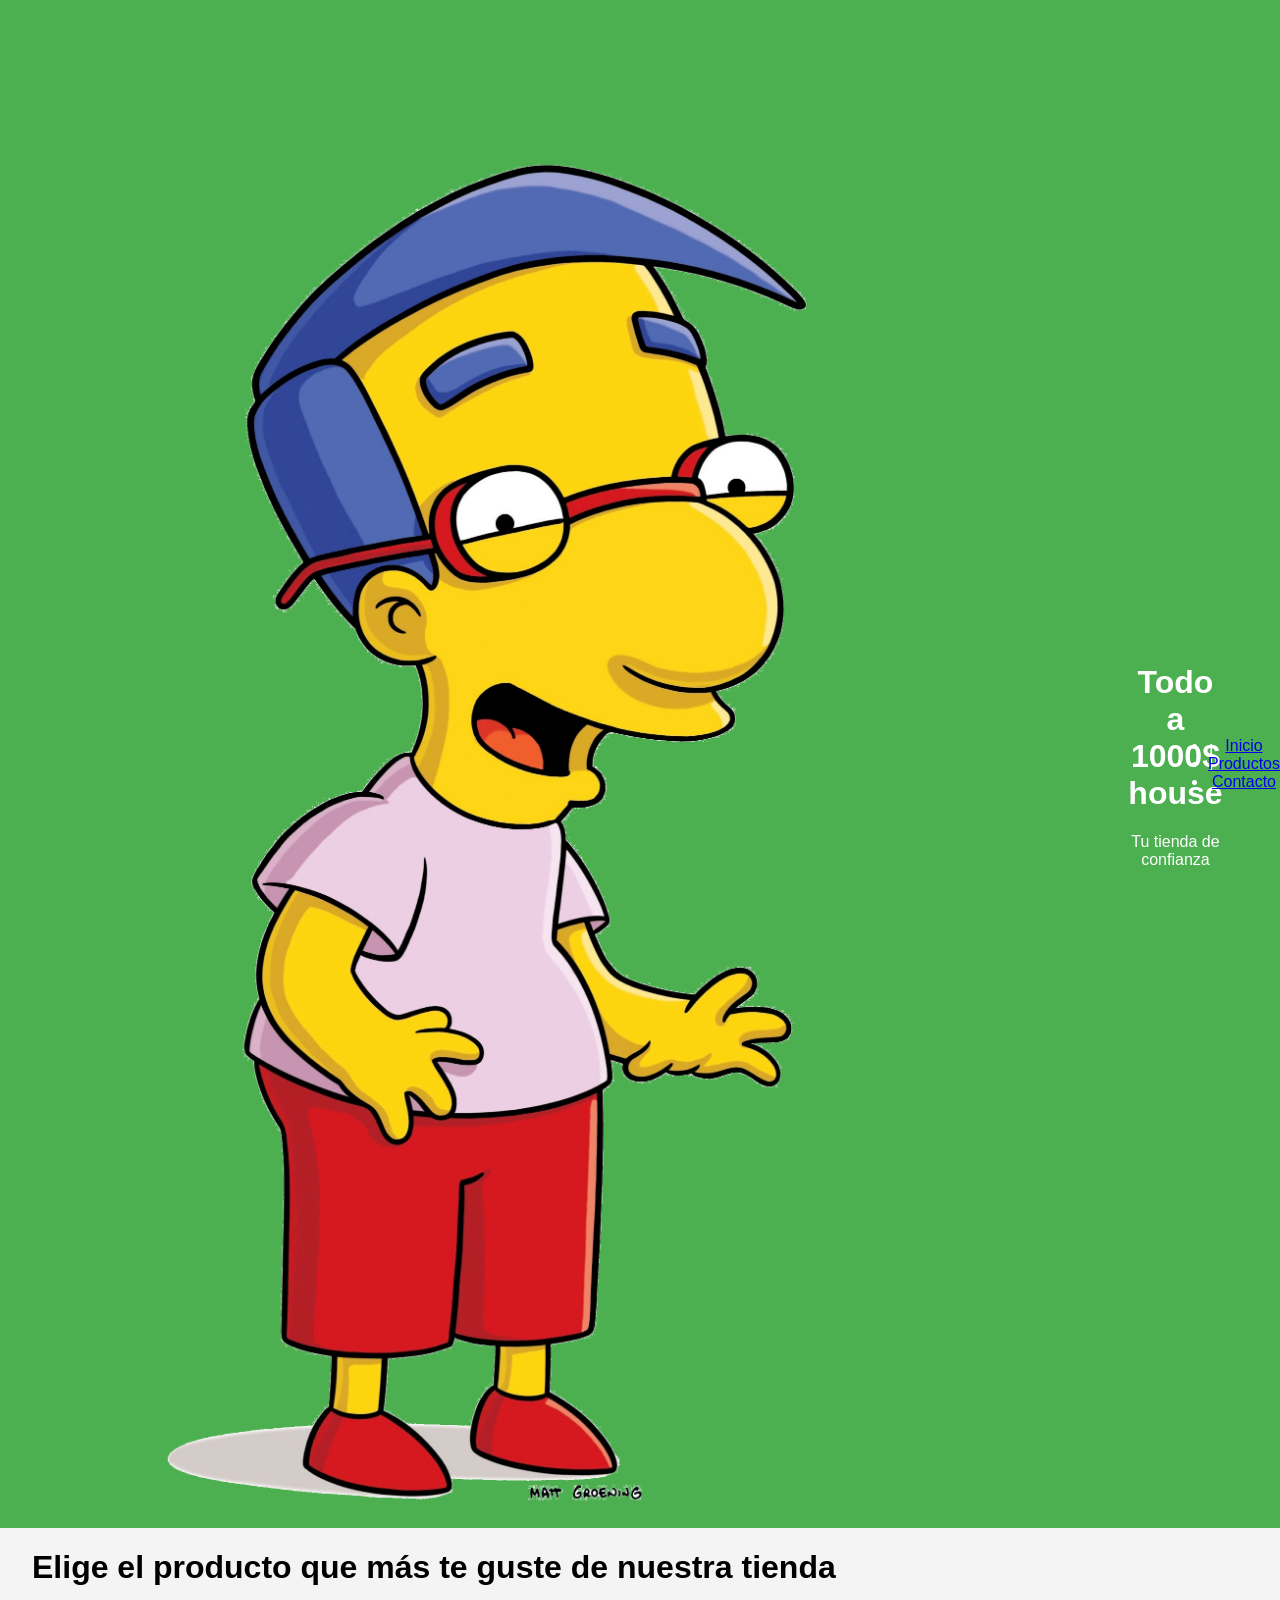
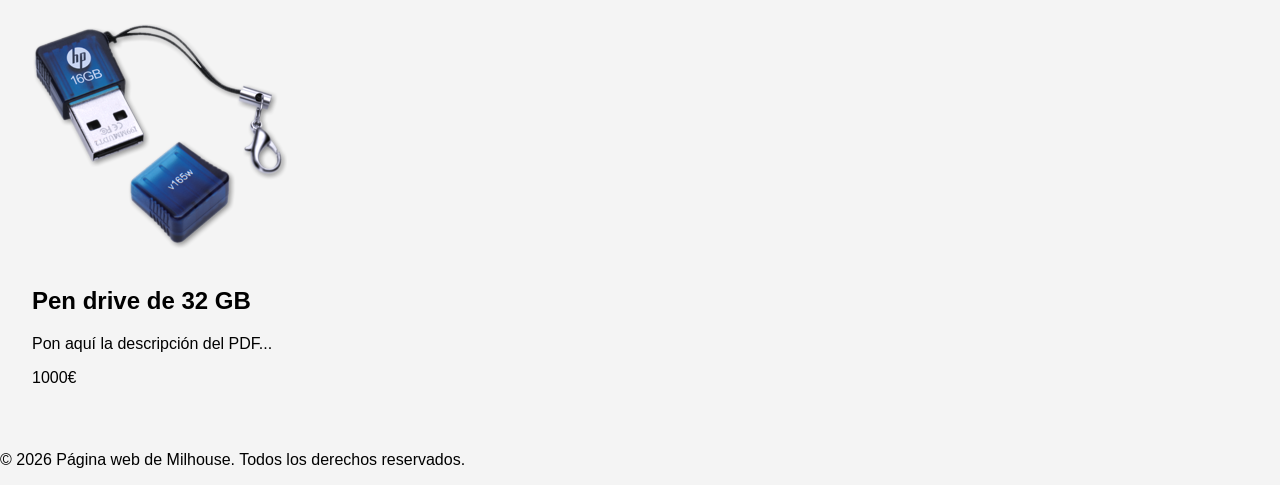
==== ejercicio 2- Tienda/index.html @ 8427919f "tienda" ====
<!DOCTYPE html>
<html lang="en">
<head>
    <meta charset="UTF-8">
    <meta name="viewport" content="width=device-width, initial-scale=1.0">
    <meta name="author" content="Rosendo Ramirez Zambrana">
    <link rel="stylesheet" href="index.css">
    <title>Mi Tienda Web</title>
</head>
<body>
     <header>
        <div class="cabecera-imagen">
            <img src="imagenes/milhouse.png" alt="Imagen de Milhouse">
            <div>
                <h1>Todo a 1000$ house</h1>
                <p>Tu tienda de confianza</p>
            </div>
        </div>
        <nav>
            <ul>
                <li><a href="#">Inicio</a></li>
                <li><a href="#">Productos</a></li>
                <li><a href="#">Contacto</a></li>
            </ul>
        </nav>
    </header>
   <main>
        <div class="contenedor-principal">
            <h1>Elige el producto que más te guste de nuestra tienda</h1>
            <div class="contenedor-tarjetas-productos">
                
                <!-- Copia y pega este bloque <div class="tarjeta"> 5 veces y rellena cada producto -->
                <div class="tarjeta">
                    <img src="imagenes/pendrive.png" alt="Pen drive">
                    <h2>Pen drive de 32 GB</h2>
                    <p class="descripcionproducto">Pon aquí la descripción del PDF...</p>
                    <p class="precio">1000€</p>
                </div>

            </div>
        </div>
    </main>

    <footer>
        <p>&copy; 2026 Página web de Milhouse. Todos los derechos reservados.</p>
    </footer>
</body>
</html>
---- ejercicio 2- Tienda/index.css ----
* {
box-sizing: border-box;

}
/*1. Estructura global y sticky footer */
body {
display: flex;
font-family: Arial, sans-serif;
background-color: #f4f4f4;
display: flex;
flex-direction: column;
min-height:100vh;
margin:0;

}
main{
flex: 1;
padding: 0 2rem 2rem 2rem;

}
/*2.cabecera y menu de navegacion*/

header{
display: flex;
text-align:center;
background-color: #4caf50;
color: white;
align-items: center;
}
.cabecera-imagen{
display: flex;
justify-content: center;
align-items: center;

}
.cabecera-imagen img{
width: 100%;
height: 100%;
margin-right: 15px;

}
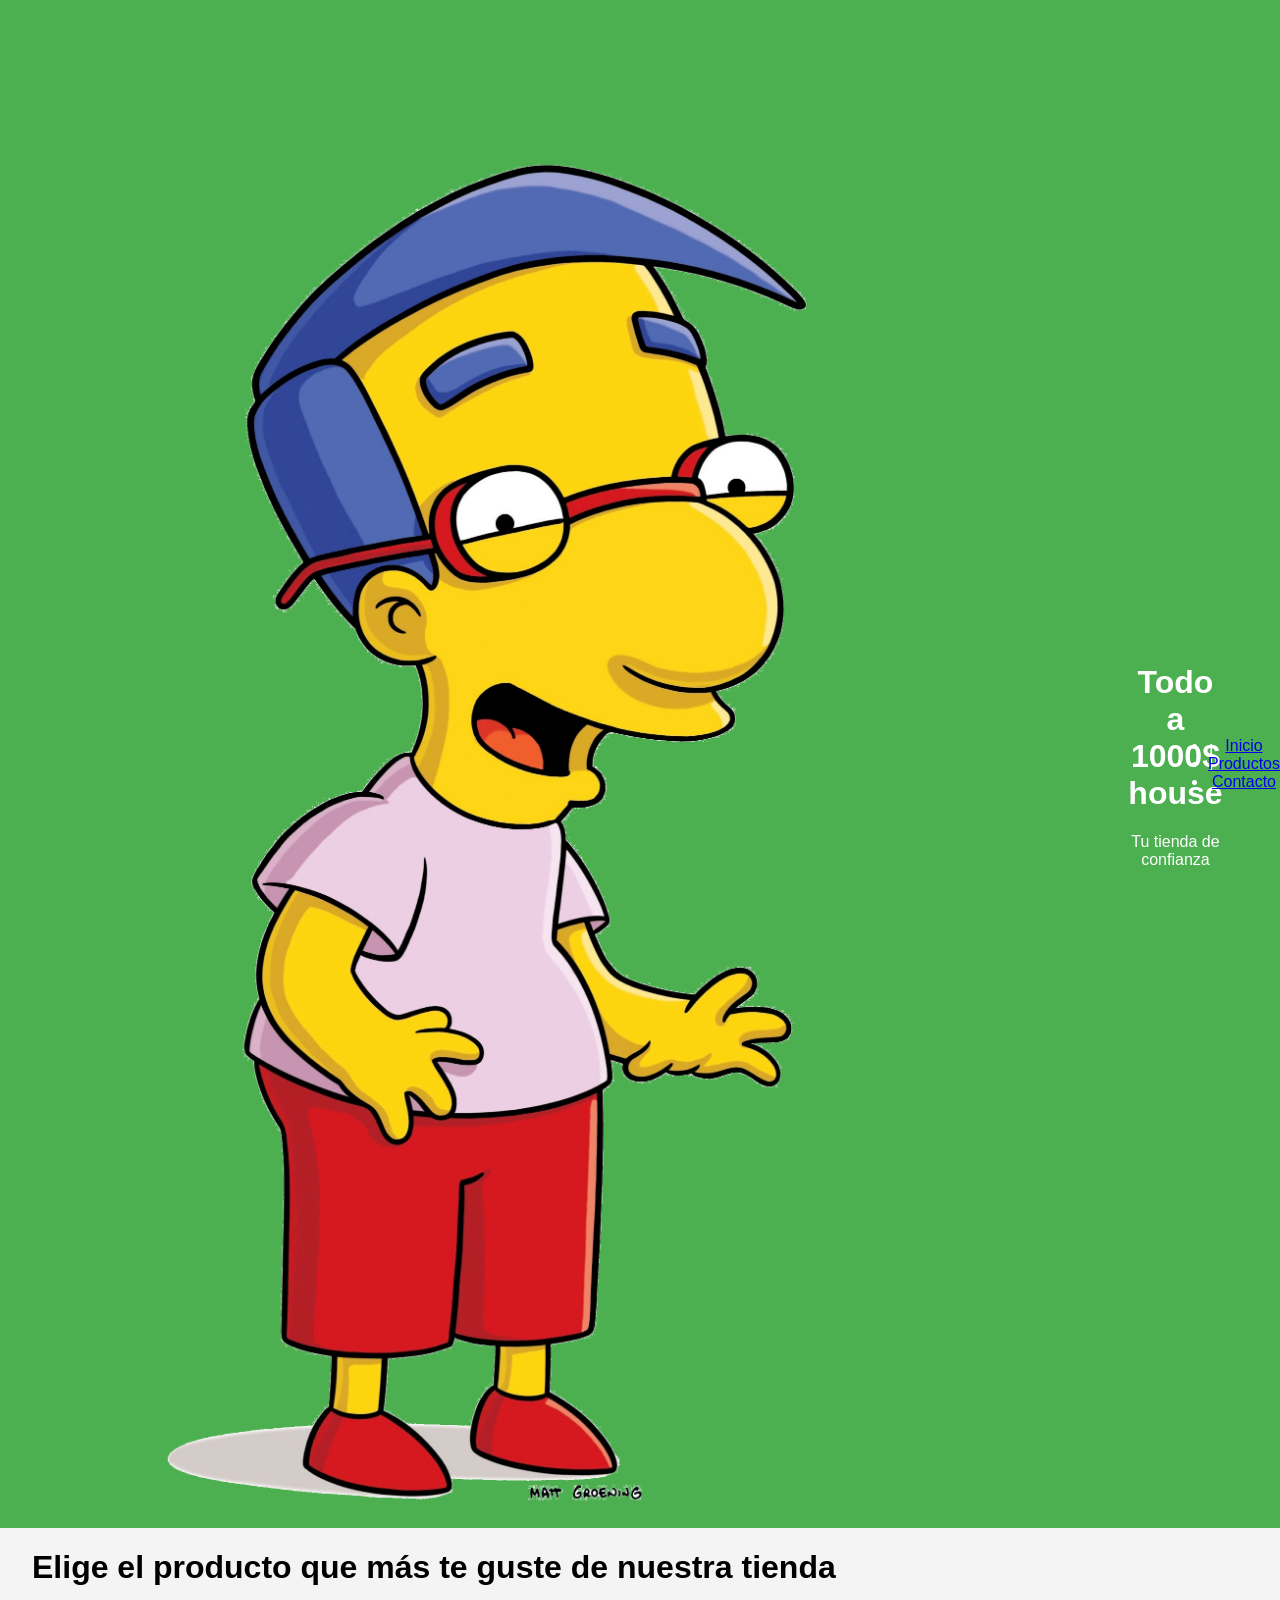
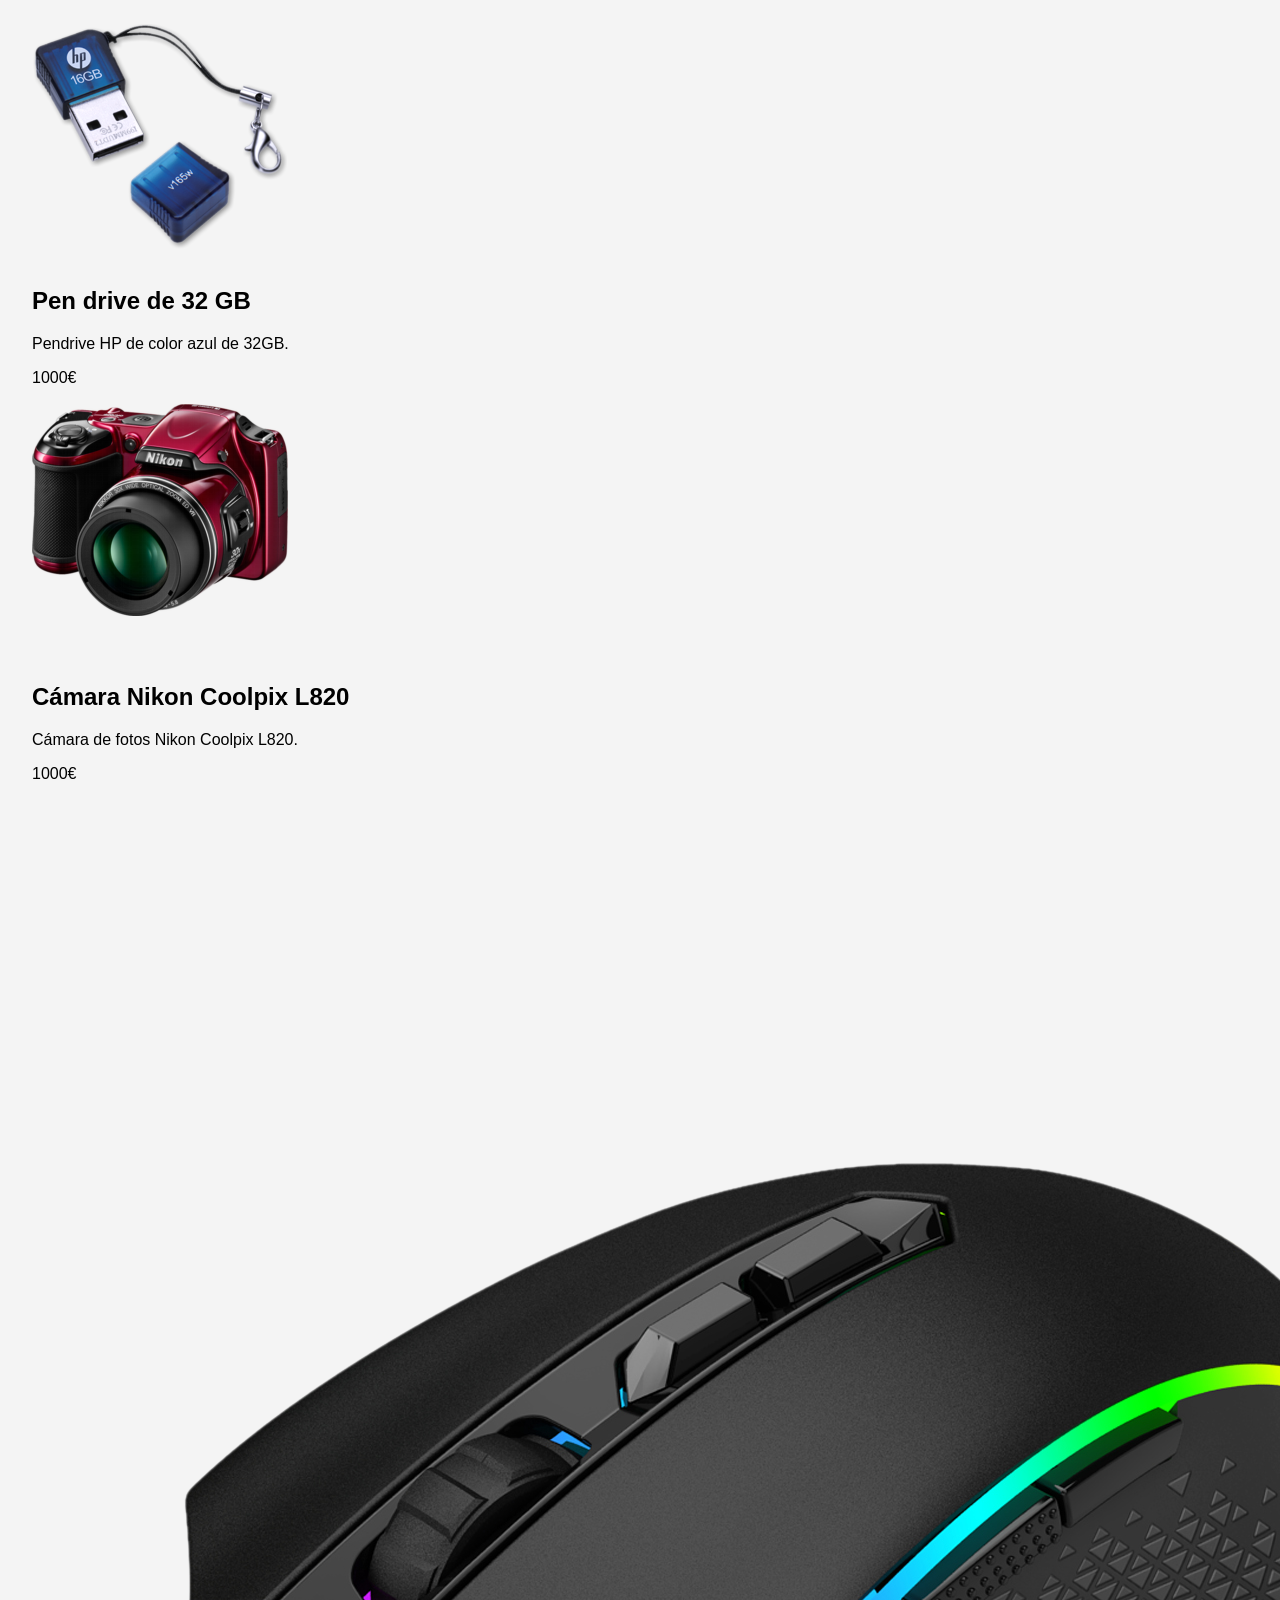
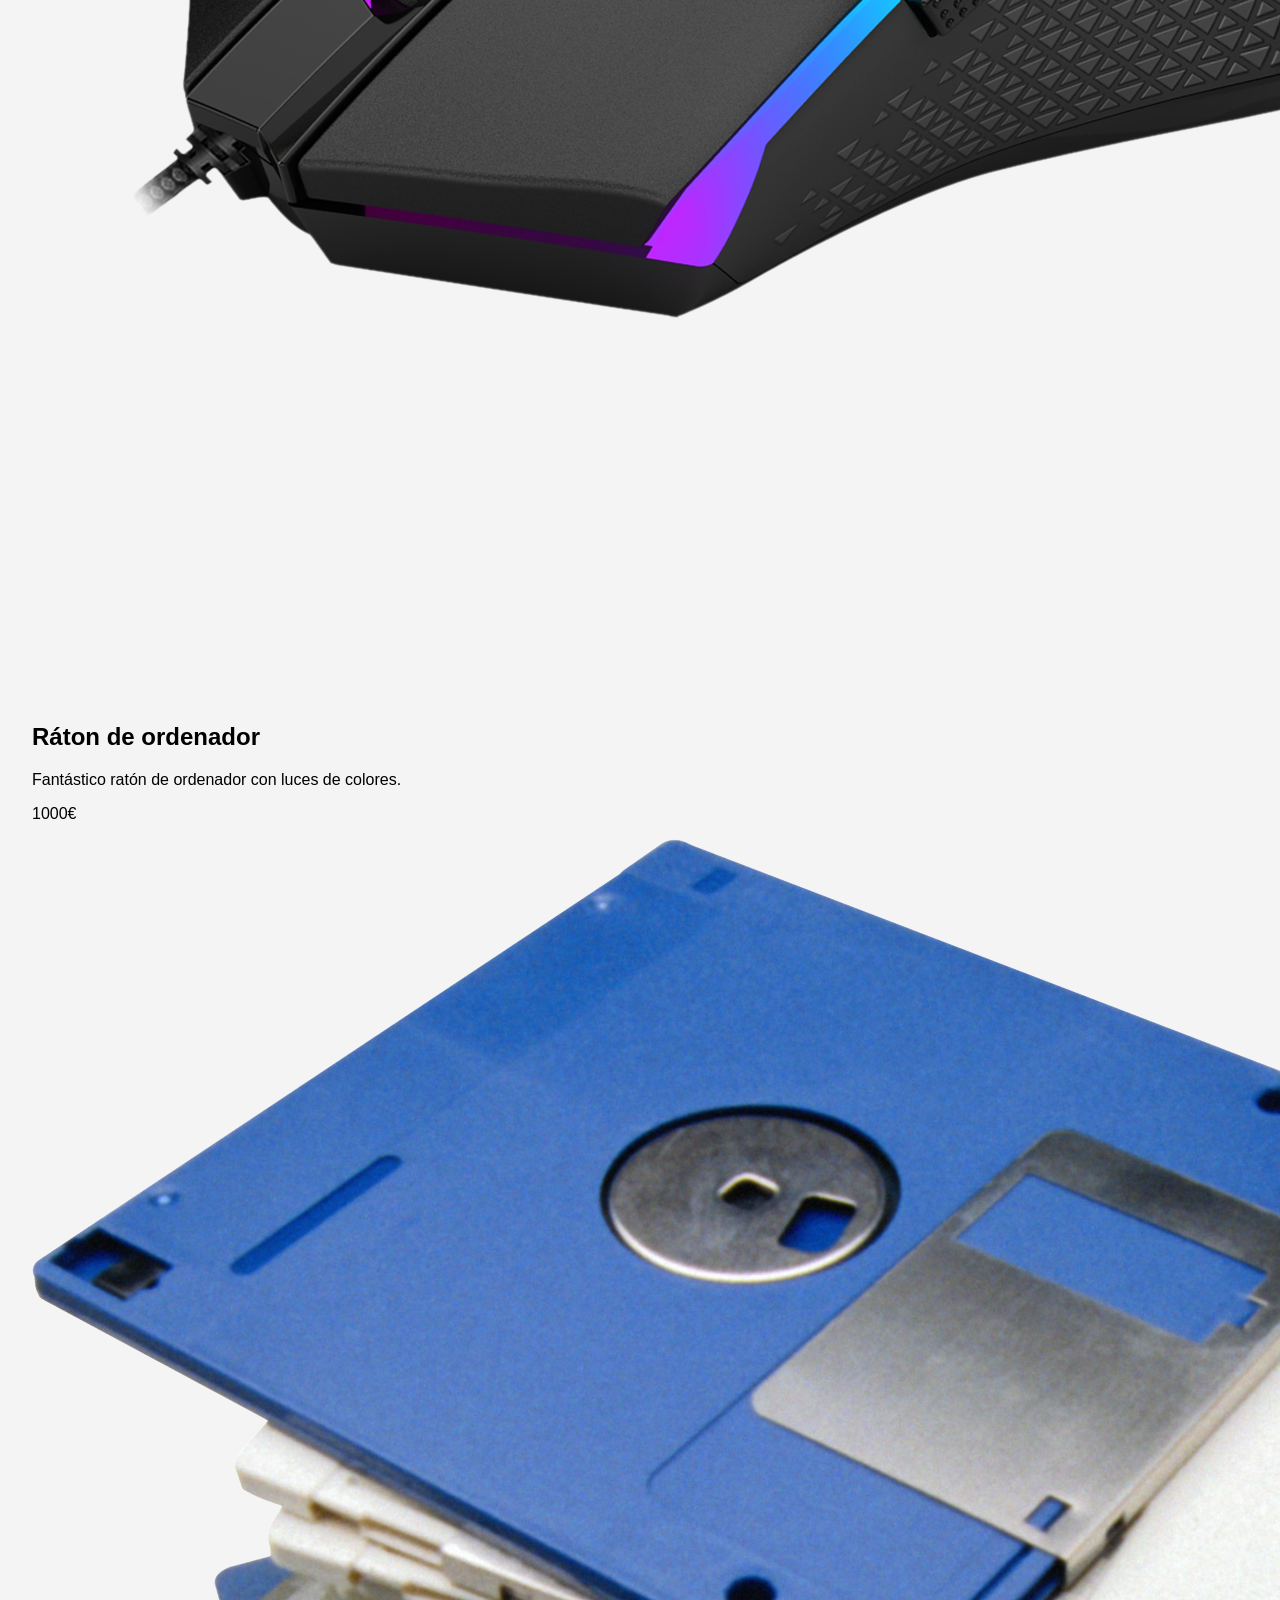
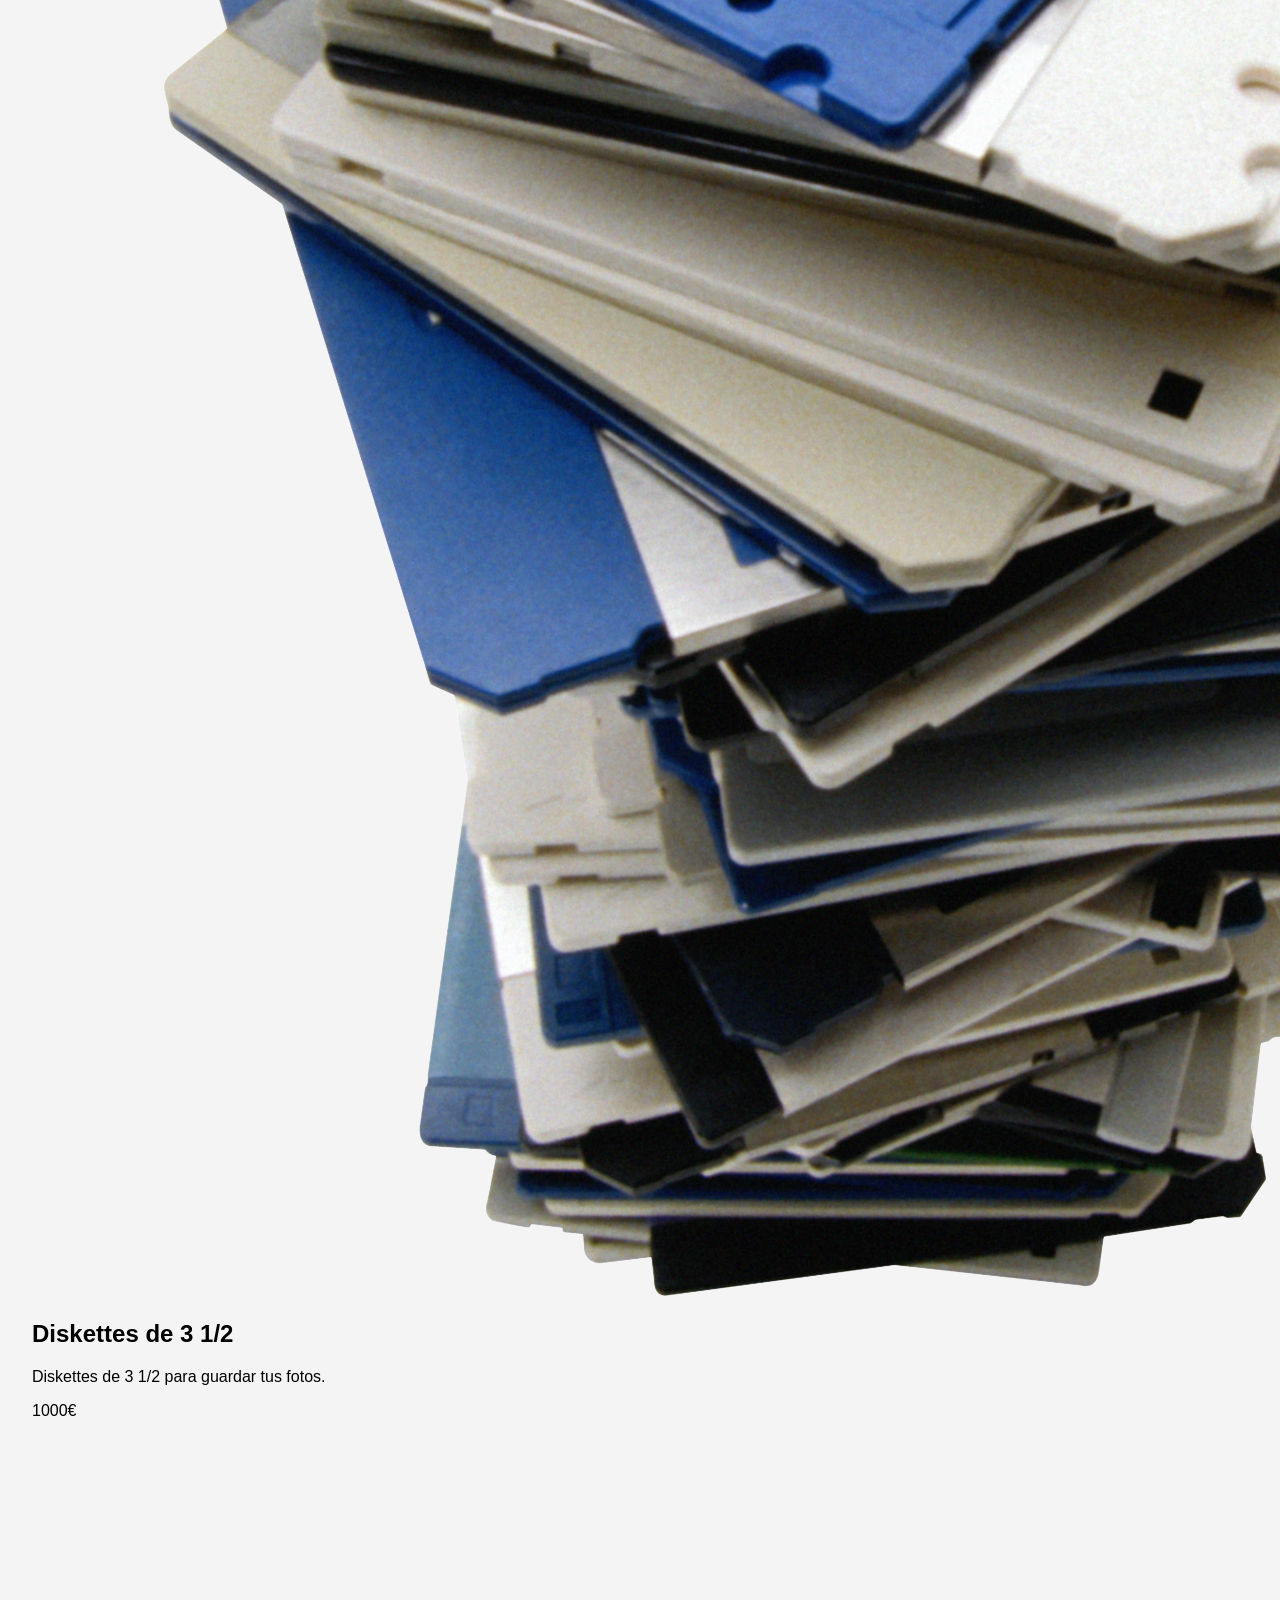
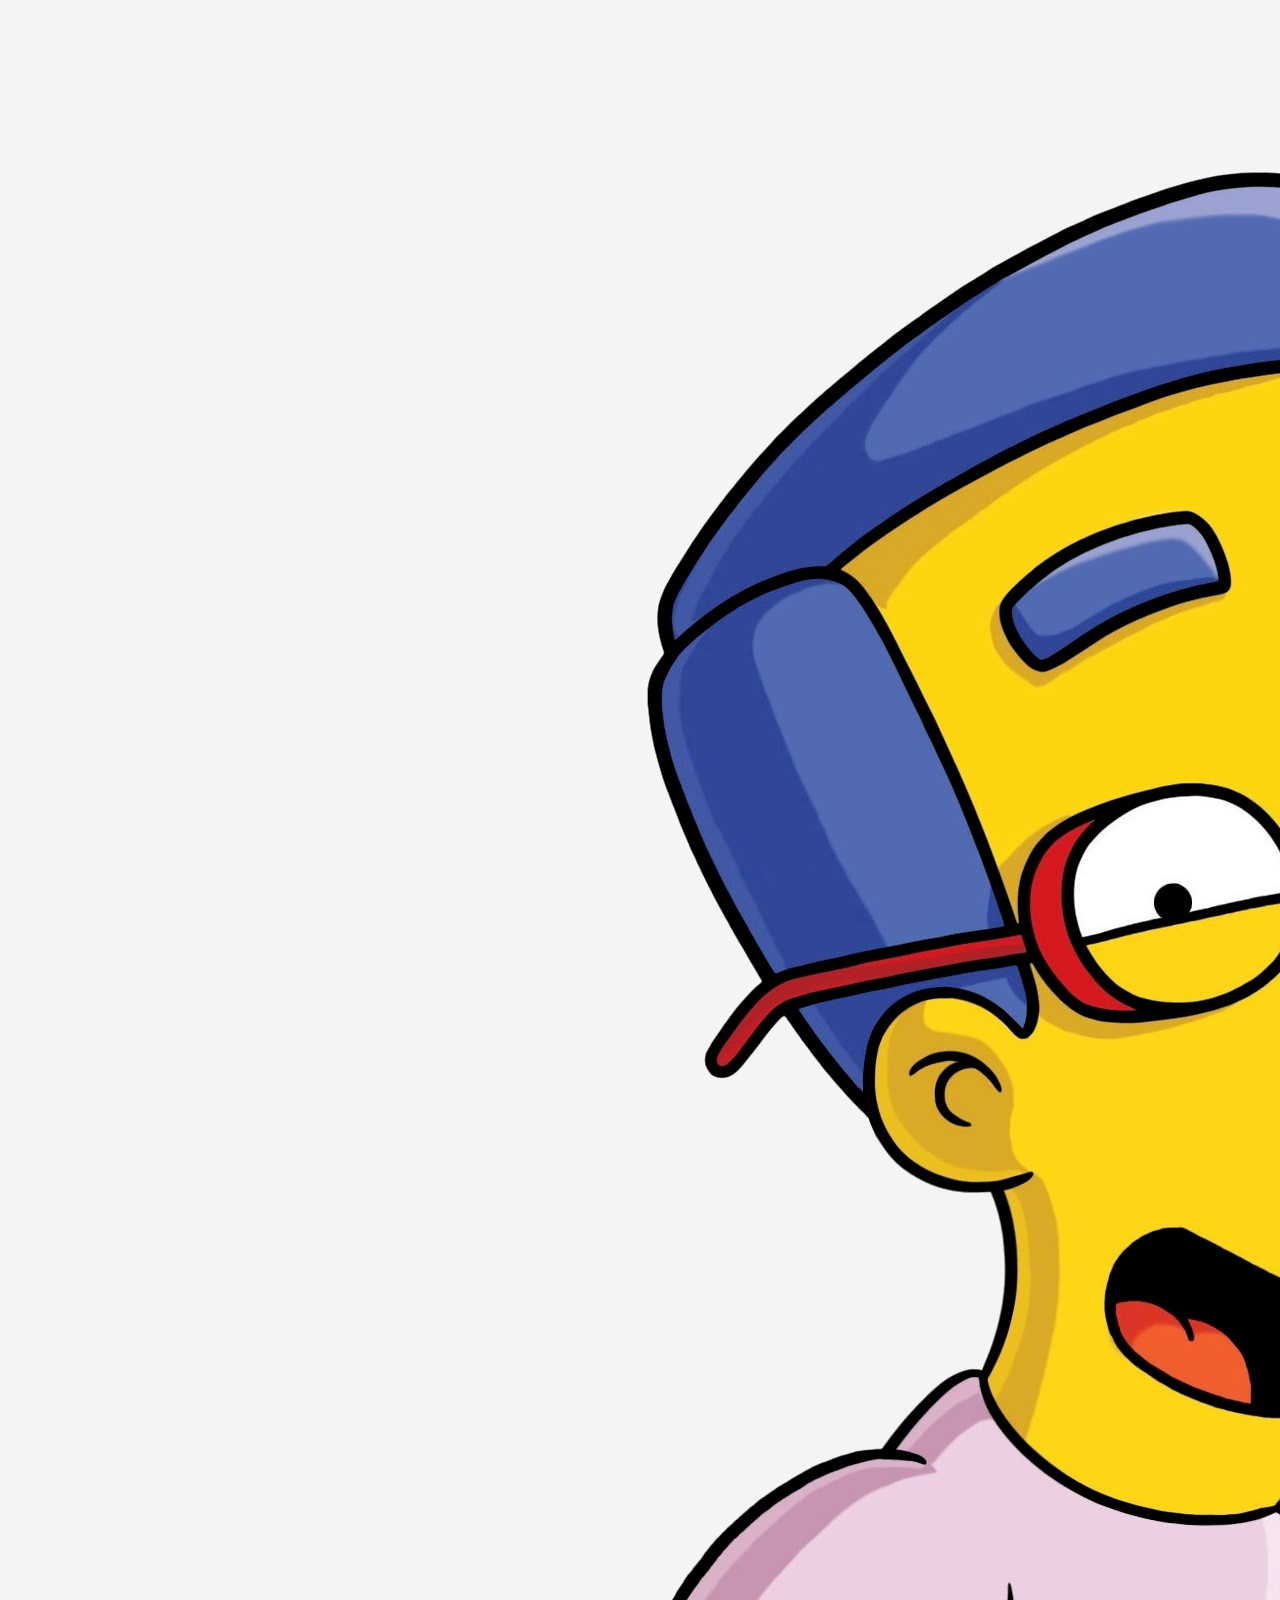
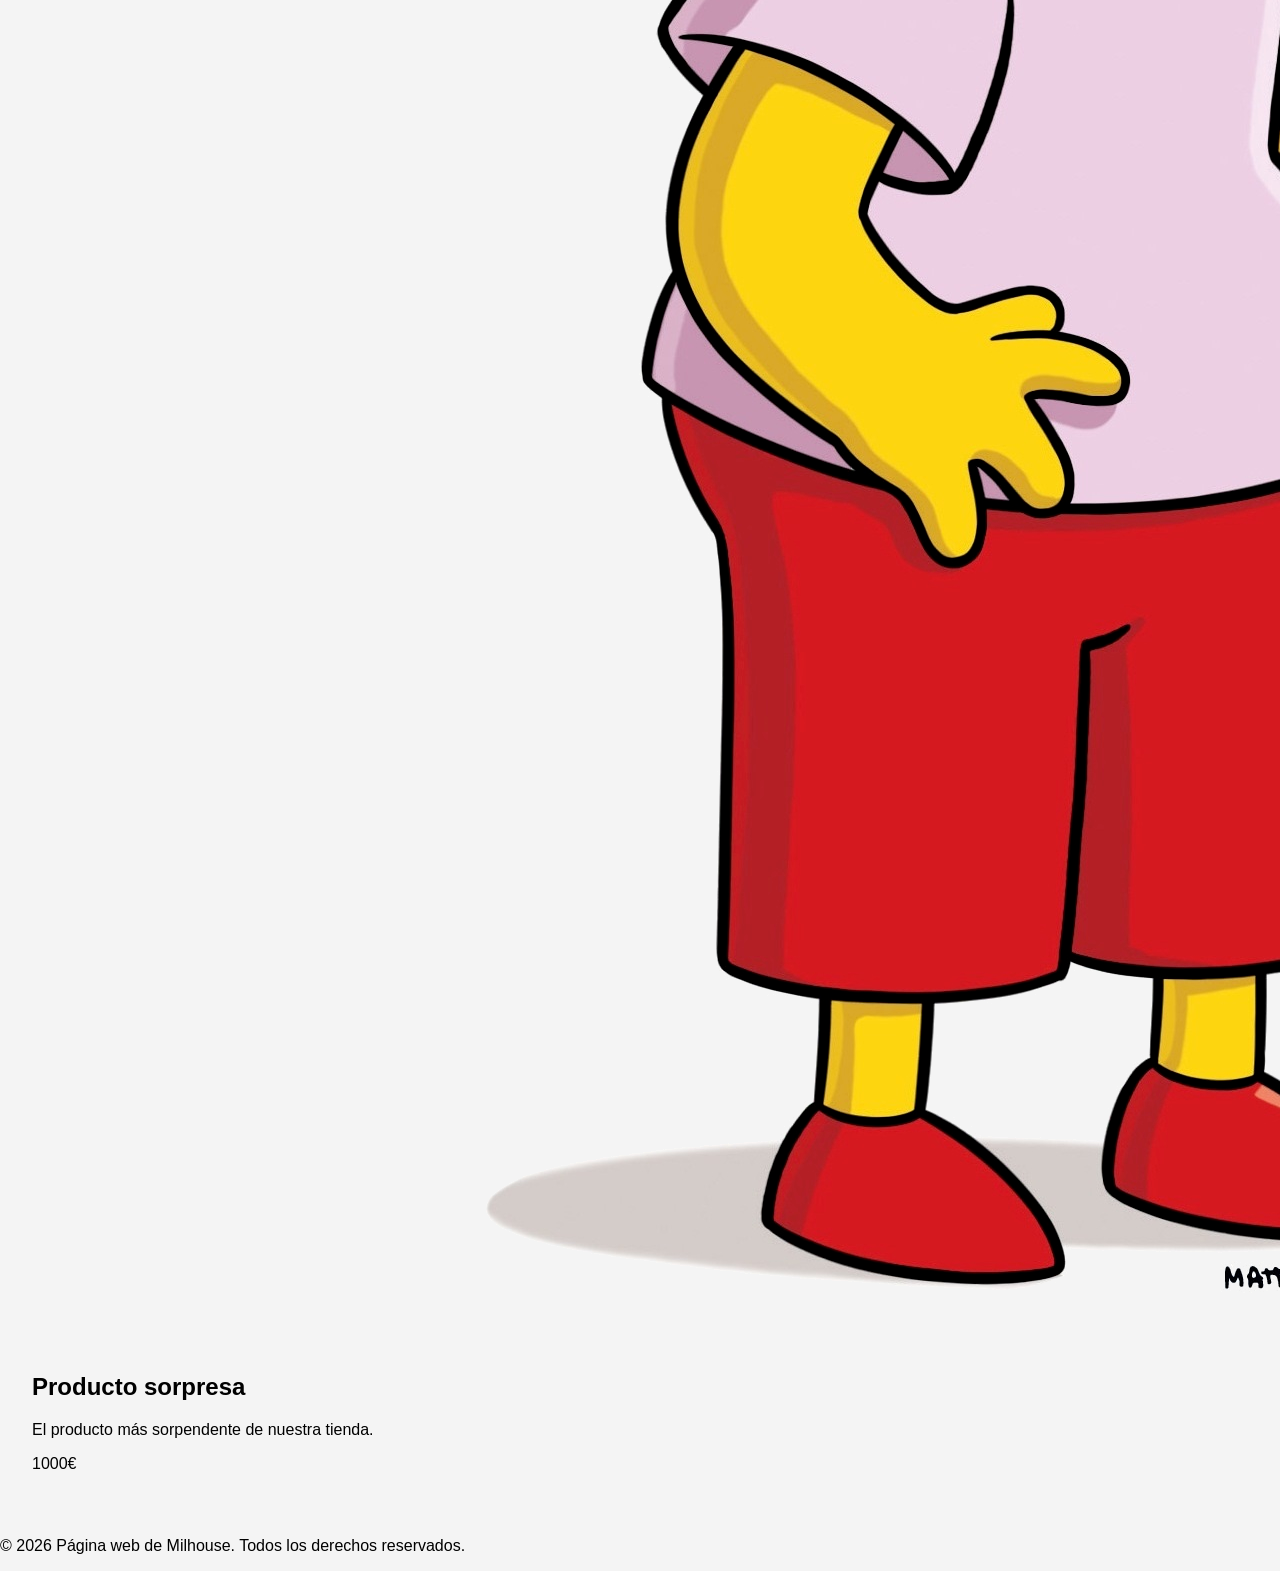
==== commit 22752afa: "Update index.html with new product listings cambios" ====
--- a/ejercicio 2- Tienda/index.html
+++ b/ejercicio 2- Tienda/index.html
@@ -33,7 +33,31 @@
                 <div class="tarjeta">
                     <img src="imagenes/pendrive.png" alt="Pen drive">
                     <h2>Pen drive de 32 GB</h2>
-                    <p class="descripcionproducto">Pon aquí la descripción del PDF...</p>
+                    <p class="descripcionproducto">Pendrive HP de color azul de 32GB.</p>
+                    <p class="precio">1000€</p>
+                    </div>
+                    <div class="tarjeta">
+                    <img src="imagenes/camara.png" alt="camara">
+                    <h2>Cámara Nikon Coolpix L820</h2>
+                    <p class="descripcionproducto">Cámara de fotos Nikon Coolpix L820.</p>
+                    <p class="precio">1000€</p>
+                    </div>
+                    <div class="tarjeta">
+                    <img src="imagenes/mouse.png" alt="raton">
+                    <h2>Ráton de ordenador</h2>
+                    <p class="descripcionproducto">Fantástico ratón de ordenador con luces de colores.</p>
+                    <p class="precio">1000€</p>
+                    </div>
+                    <div class="tarjeta">
+                    <img src="imagenes/diskette.png" alt="diskettes">
+                    <h2>Diskettes de 3 1/2</h2>
+                    <p class="descripcionproducto">Diskettes de 3 1/2 para guardar tus fotos.</p>
+                    <p class="precio">1000€</p>
+                    </div>
+                    <div class="tarjeta">
+                    <img src="imagenes/milhouse.png" alt="sorpresa">
+                    <h2>Producto sorpresa</h2>
+                    <p class="descripcionproducto">El producto más sorpendente de nuestra tienda.</p>
                     <p class="precio">1000€</p>
                 </div>
 
@@ -45,4 +69,4 @@
         <p>&copy; 2026 Página web de Milhouse. Todos los derechos reservados.</p>
     </footer>
 </body>
-</html>+</html>
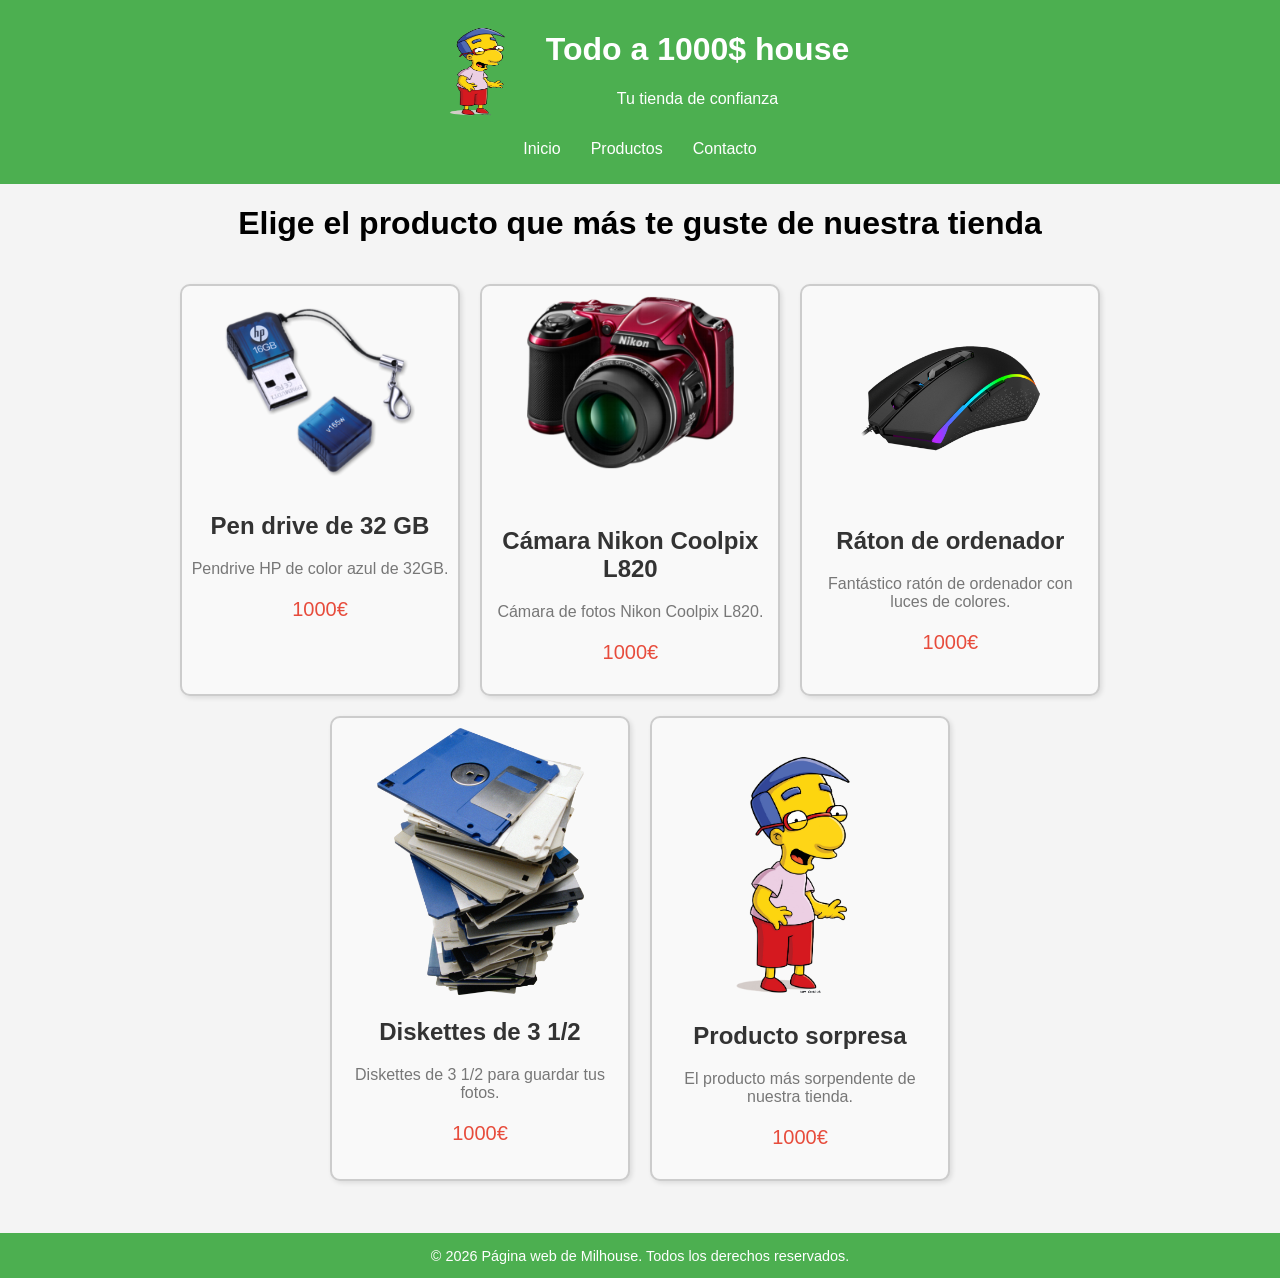
==== commit 73ef0fc6: "Fix HTML formatting and structure in index.htmlmodificacion importante" ====
--- a/ejercicio 2- Tienda/index.html
+++ b/ejercicio 2- Tienda/index.html
@@ -29,7 +29,6 @@
             <h1>Elige el producto que más te guste de nuestra tienda</h1>
             <div class="contenedor-tarjetas-productos">
                 
-                <!-- Copia y pega este bloque <div class="tarjeta"> 5 veces y rellena cada producto -->
                 <div class="tarjeta">
                     <img src="imagenes/pendrive.png" alt="Pen drive">
                     <h2>Pen drive de 32 GB</h2>
--- a/ejercicio 2- Tienda/index.css
+++ b/ejercicio 2- Tienda/index.css
@@ -4,7 +4,6 @@
 }
 /*1. Estructura global y sticky footer */
 body {
-display: flex;
 font-family: Arial, sans-serif;
 background-color: #f4f4f4;
 display: flex;
@@ -20,12 +19,12 @@
 }
 /*2.cabecera y menu de navegacion*/
 
-header{
-display: flex;
+header {
+
 text-align:center;
 background-color: #4caf50;
 color: white;
-align-items: center;
+padding: 10px 0;
 }
 .cabecera-imagen{
 display: flex;
@@ -34,11 +33,77 @@
 
 }
 .cabecera-imagen img{
-width: 100%;
-height: 100%;
+width: 100px;
+height: 100px;
 margin-right: 15px;
 
+}
+nav ul{
+list-style: none;
+display:flex;
+justify-content:center;
+gap:30px;
+padding:0;
+}
+nav a{
+color:white;
+text-decoration:none;
+}
+.contenedor-principal h1{
+text-align:center;
+}
+
+.contenedor-tarjetas-productos{
+display:flex;
+flex-wrap:wrap;
+justify-content:center;
+gap: 20px;
+padding: 20px;
+}
+
+.tarjeta {
+border: 2px solid #ccc;
+border-radius: 10px;
+padding: 10px;
+max-width: 300px;
+text-align: center;
+background-color: #f9f9f9;
+box-shadow: 2px 2px 5px rgba(0,0,0,0.1);
+transition: 0.3s;
+}
+
+.tarjeta:hover{
+transform: scale(1.05);
+box-shadow: 0 8px 16px rgba(0,0,0,0.2);
+}
+
+.tarjeta img{
+max-width:75%;
+border-radius:10px;
+}
+
+.tarjeta h2{
+color:#333;
+}
+
+.descripcionproducto{
+color:#777;
+}
+
+.precio{
+font-size:1.25rem;
+color:#e74c3c;
+}
+
+/*3. Pie de pagina*/
+footer{
+background-color: #4caf50;
+color:white;
+text-align:center;
+font-size:0.9rem;
 }
 
 
 
+
+
